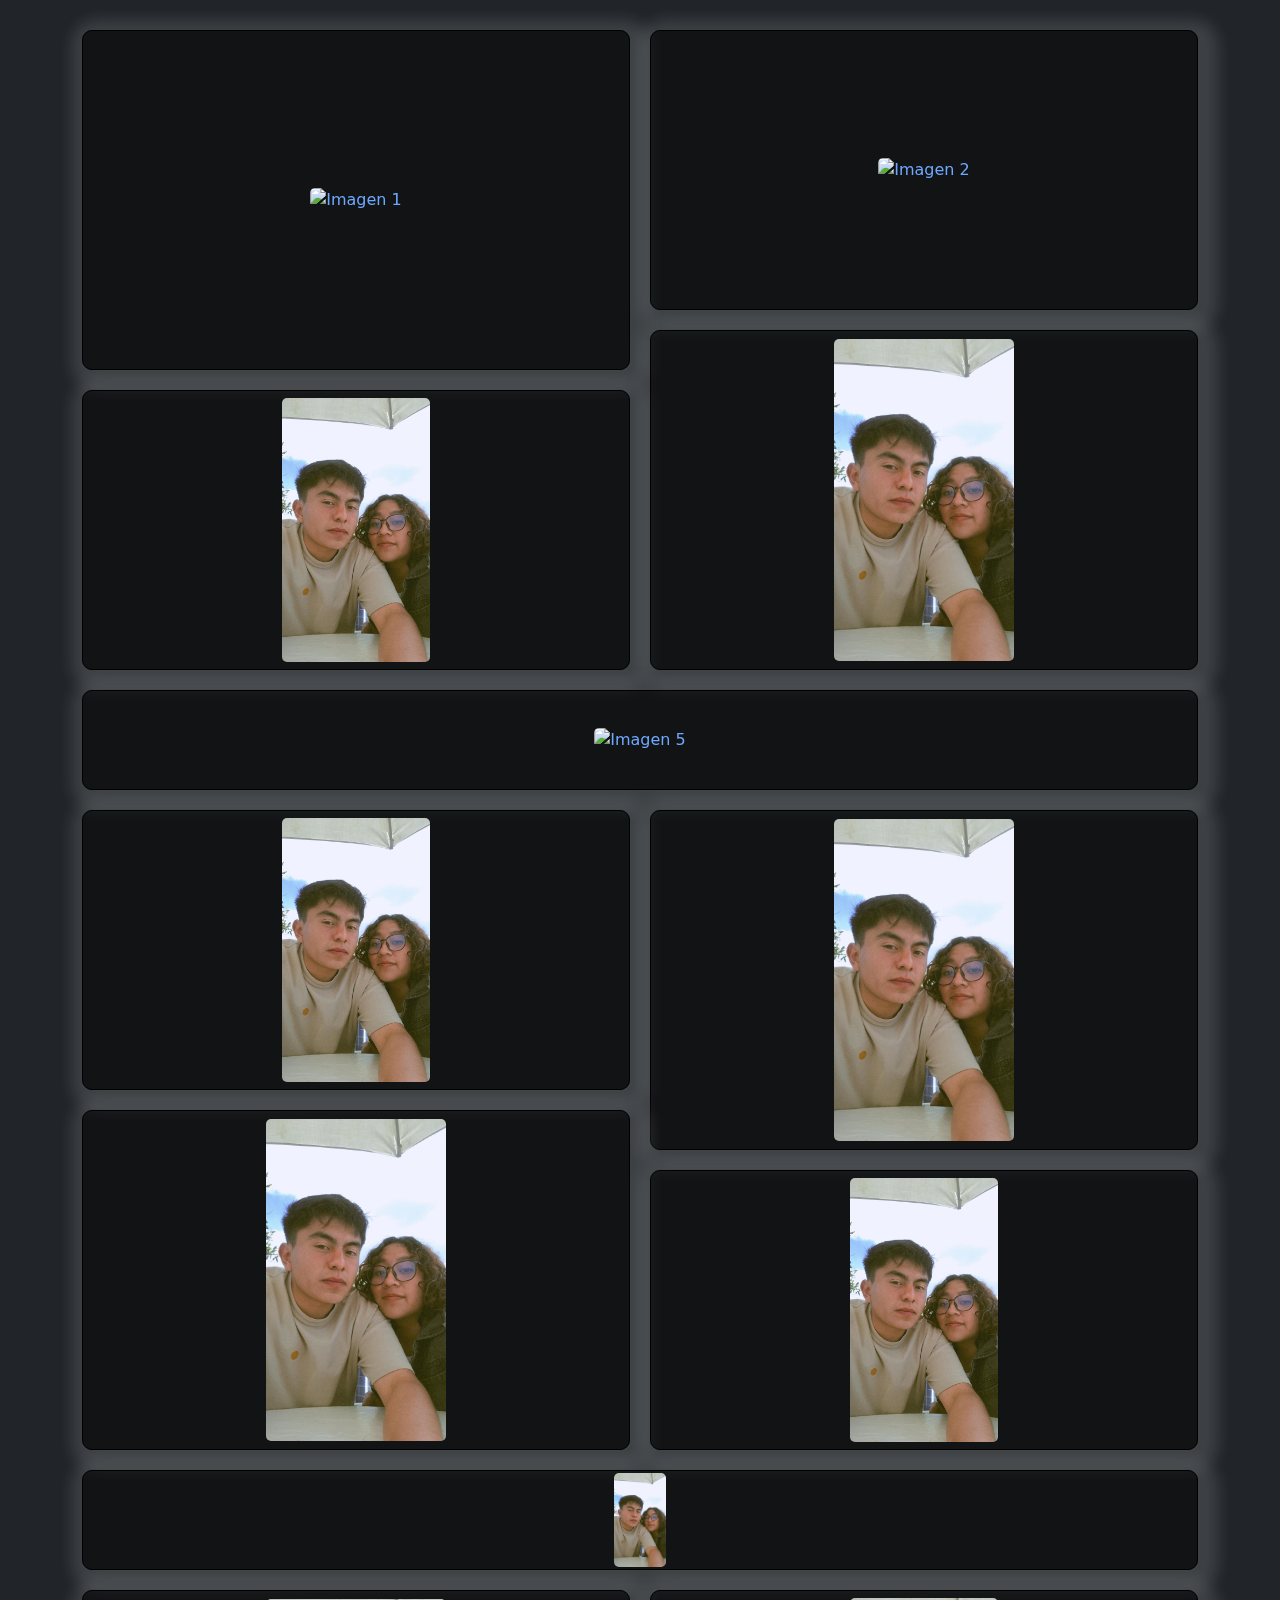
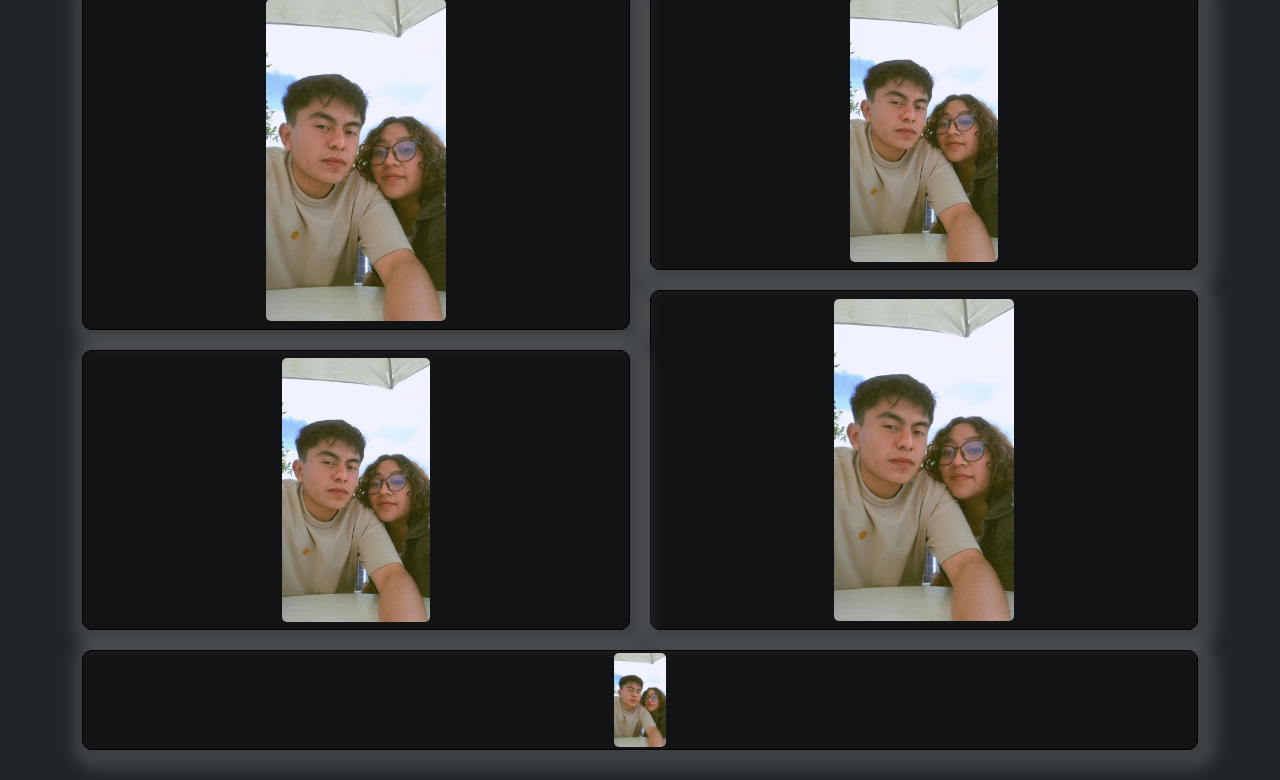
==== nuestro-album.html @ 23400eb3 "Add files via upload" ====
<!DOCTYPE html>
<html lang="es" data-bs-theme="dark">
  <head>
    <meta charset="UTF-8" />
    <meta name="viewport" content="width=device-width, initial-scale=1.0" />
    <title>Nuestro Album</title>
    <link rel="stylesheet" href="bootstrap.min.css" />
    <style>
      /* .parent {
        display: grid;
        grid-template-columns: repeat(6750px);
        grid-template-rows: repeat(10, 100px);
        gap: 20px;
      } */

      .parent {
        display: grid;
        grid-template-columns: repeat(30fr);
        grid-template-rows: repeat(75, 1000fr);
        gap: 20px;
      }

      .div1,
      .div2,
      .div3,
      .div4,
      .div5,
      .div6,
      .div7,
      .div8,
      .div9,
      .div10,
      .div11,
      .div12,
      .div13,
      .div14,
      .div15 {
        position: relative;
        border: 1px solid black;
        box-shadow: 5px 5px 15px 15px rgba(255, 255, 255, 0.13);
        display: flex;
        justify-content: center;
        /* Alinea horizontalmente al centro */
        align-items: center;
        /* Alinea verticalmente al centro */
        background-color: rgba(0, 0, 0, 0.466);
        /* Fondo más oscuro */
        transition: transform 0.3s ease, background-color 0.7s ease;
        border-radius: 10px;
        transform-style: preserve-3d;
      }

      .div1 img,
      .div2 img,
      .div3 img,
      .div4 img,
      .div5 img,
      .div6 img,
      .div7 img,
      .div8 img,
      .div9 img,
      .div10 img,
      .div11 img,
      .div12 img,
      .div13 img,
      .div14 img,
      .div15 img {
        max-width: 95%;
        max-height: 95%;
        border-radius: 5px;
        backface-visibility: hidden;
        position: absolute;
      }

      .div1 .text,
      .div2 .text,
      .div3 .text,
      .div4 .text,
      .div5 .text,
      .div6 .text,
      .div7 .text,
      .div8 .text,
      .div9 .text,
      .div10 .text,
      .div11 .text,
      .div12 .text,
      .div13 .text,
      .div14 .text,
      .div15 .text {
        display: flex;
        align-items: center;
        justify-content: center;
        background: #fff;
        color: black;
        width: 100%;
        height: 100%;
        border-radius: 5px;
        backface-visibility: hidden;
        transform: rotateY(180deg);
        position: absolute;
      }

      .div1:hover,
      .div2:hover,
      .div3:hover,
      .div4:hover,
      .div5:hover,
      .div6:hover,
      .div7:hover,
      .div8:hover,
      .div9:hover,
      .div10:hover,
      .div11:hover,
      .div12:hover,
      .div13:hover,
      .div14:hover,
      .div15:hover {
        transform: rotateY(180deg);
      }




    
.div1 {
    grid-row: span 18 / span 18;
}

.div2 {
    grid-row: span 15 / span 15;
}

.div3 {
    grid-row: span 15 / span 15;
    grid-column-start: 1;
    grid-row-start: 19;
}

.div4 {
    grid-row: span 18 / span 18;
    grid-column-start: 2;
    grid-row-start: 16;
}

.div5 {
    grid-column: span 2 / span 2;
    grid-row: span 6 / span 6;
    grid-row-start: 34;
}

.div6 {
    grid-row: span 15 / span 15;
    grid-row-start: 40;
}

.div7 {
    grid-row: span 18 / span 18;
    grid-row-start: 40;
}

.div8 {
    grid-row: span 18 / span 18;
    grid-row-start: 55;
}

.div9 {
    grid-row: span 15 / span 15;
    grid-column-start: 2;
    grid-row-start: 58;
}

.div10 {
    grid-column: span 2 / span 2;
    grid-row: span 6 / span 6;
    grid-row-start: 73;
}

.div11 {
    grid-row: span 18 / span 18;
    grid-row-start: 79;
}

.div12 {
    grid-row: span 15 / span 15;
    grid-row-start: 79;
}

.div13 {
    grid-row: span 18 / span 18;
    grid-column-start: 2;
    grid-row-start: 94;
}

.div14 {
    grid-row: span 15 / span 15;
    grid-row-start: 97;
}

.div15 {
    grid-column: span 2 / span 2;
    grid-row: span 6 / span 6;
    grid-row-start: 112;
}
        

      body {
        /* background-image: url("blob-scatter-haikei.png"); */
        display: flex;
        justify-content: center;
        /* Centra horizontalmente el contenedor en la página */
        align-items: center;
        /* Centra verticalmente el contenedor en la página */
        height: 100%;
        margin-top: 30px;
        margin-bottom: 30px;
      }
    </style>
  </head>

  <body>
    <div class="container">
      <div class="parent">
        <a class="div1" data-text="Enlaza" target="_blank">
          <img src="foto1.jpg" alt="Imagen 1" />
          <div class="text">love</div>
        </a>
        <a class="div2" data-text="SiChat" target="_blank">
          <img src="foto2.jpg" alt="Imagen 2" />
          <div class="text">SiChat</div>
        </a>
        <a class="div3" data-text="SiMove" target="_blank">
          <img src="foto1.webp" alt="Imagen 3" />
          <div class="text">SiMove</div>
        </a>
        <a class="div4" data-text="PAC" target="_blank">
          <img src="foto1.webp" alt="Imagen 4" />
          <div class="text">foro ejemplo</div>
        </a>
        <a class="div5" data-text="SiCurp" target="_blank">
          <img src="foto5.jpg" alt="Imagen 5" />
          <div class="text">PAC</div>
        </a>
        <a class="div6" data-text="SiNotas" target="_blank">
          <img src="foto1.webp" alt="Imagen 6" />
          <div class="text">PAC</div>
        </a>
        <a class="div7" data-text="Intranet" target="_blank">
          <img src="foto1.webp" alt="Imagen 7" />
          <div class="text">PAC</div>
        </a>
        <a class="div8" data-text="Intranet" target="_blank">
          <img src="foto1.webp" alt="Imagen 8" />
          <div class="text">PAC</div>
        </a>
        <a class="div9" data-text="Intranet" target="_blank">
          <img src="foto1.webp" alt="Imagen 9" />
          <div class="text">PAC</div>
        </a>
        <a class="div10" data-text="Intranet" target="_blank">
          <img src="foto1.webp" alt="Imagen 10" />
          <div class="text">PAC</div>
        </a>
        <a class="div11" data-text="Intranet" target="_blank">
          <img src="foto1.webp" alt="Imagen 11" />
          <div class="text">PAC</div>
        </a>
        <a class="div12" data-text="Intranet" target="_blank">
          <img src="foto1.webp" alt="Imagen 12" />
          <div class="text">PAC</div>
        </a>
        <a class="div13" data-text="Intranet" target="_blank">
          <img src="foto1.webp" alt="Imagen 13" />
          <div class="text">PAC</div>
        </a>
        <a class="div14" data-text="Intranet" target="_blank">
          <img src="foto1.webp" alt="Imagen 14" />
          <div class="text">PAC</div>
        </a>
        <a class="div15" data-text="Intranet" target="_blank">
          <img src="foto1.webp" alt="Imagen 15" />
          <div class="text">PAC</div>
        </a>
      </div>
    </div>
  </body>
</html>
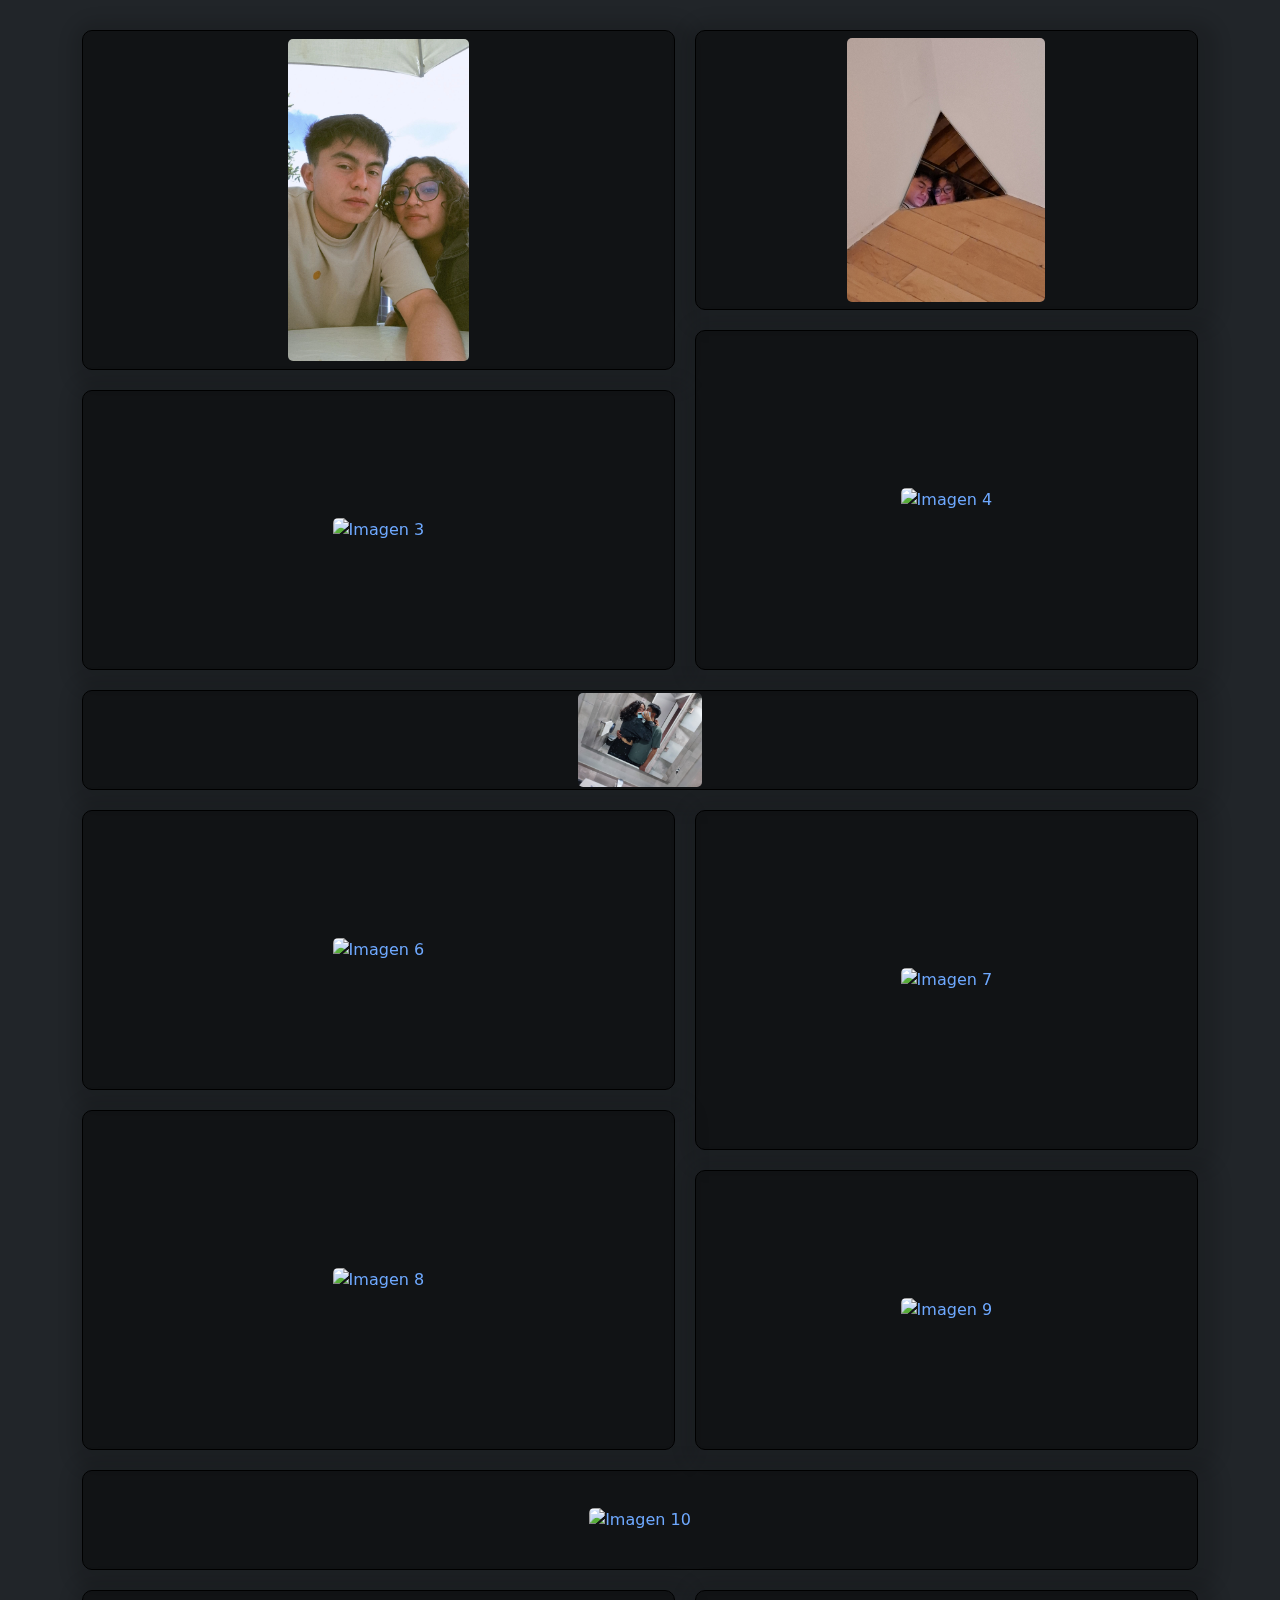
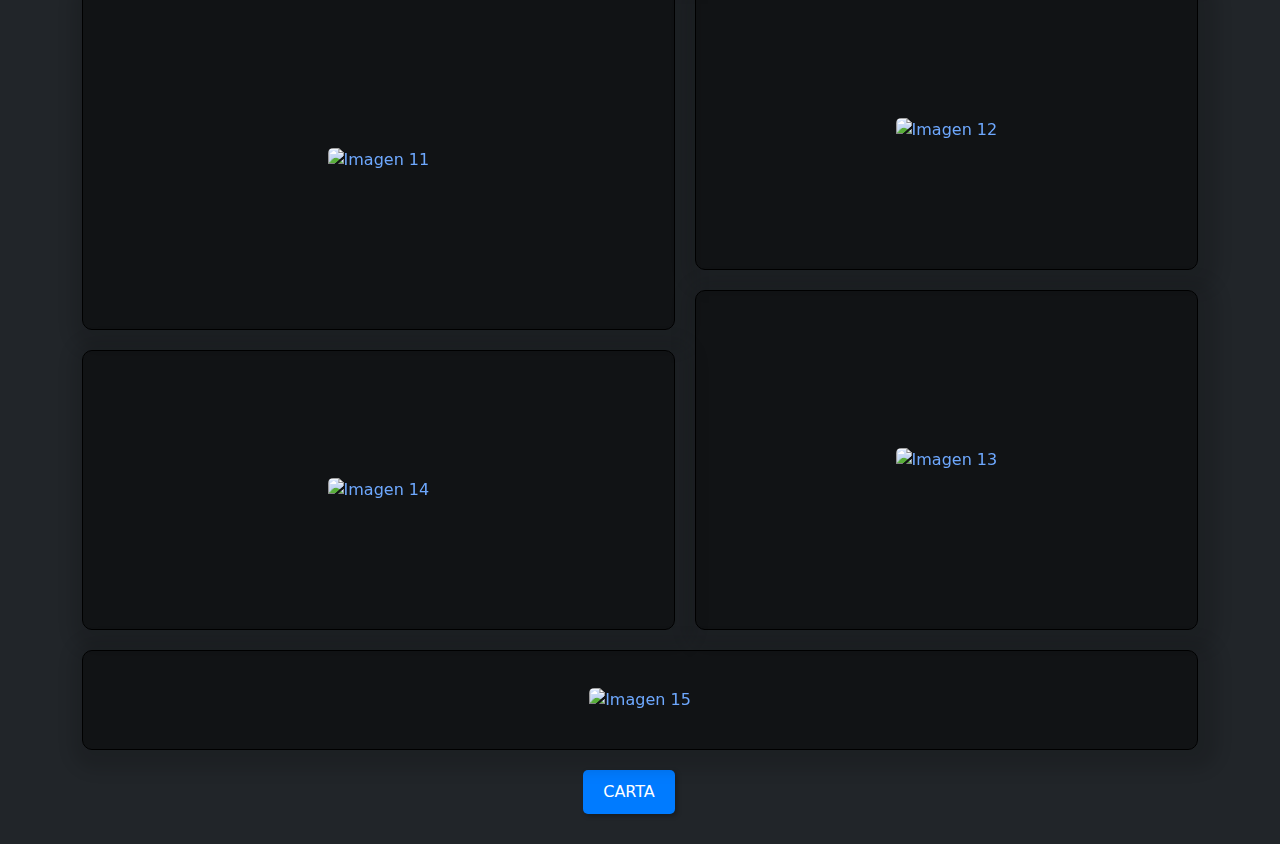
==== commit 17b0f29b: "Add files via upload" ====
--- a/nuestro-album.html
+++ b/nuestro-album.html
@@ -37,7 +37,7 @@
       .div15 {
         position: relative;
         border: 1px solid black;
-        box-shadow: 5px 5px 15px 15px rgba(255, 255, 255, 0.13);
+        box-shadow: 5px 5px 15px 15px rgba(0, 0, 0, 0.13);
         display: flex;
         justify-content: center;
         /* Alinea horizontalmente al centro */
@@ -87,6 +87,7 @@
       .div13 .text,
       .div14 .text,
       .div15 .text {
+        font-family: "Courier New", Courier, monospace;
         display: flex;
         align-items: center;
         justify-content: center;
@@ -118,90 +119,85 @@
         transform: rotateY(180deg);
       }
 
-
-
-
-    
-.div1 {
-    grid-row: span 18 / span 18;
-}
-
-.div2 {
-    grid-row: span 15 / span 15;
-}
-
-.div3 {
-    grid-row: span 15 / span 15;
-    grid-column-start: 1;
-    grid-row-start: 19;
-}
-
-.div4 {
-    grid-row: span 18 / span 18;
-    grid-column-start: 2;
-    grid-row-start: 16;
-}
-
-.div5 {
-    grid-column: span 2 / span 2;
-    grid-row: span 6 / span 6;
-    grid-row-start: 34;
-}
-
-.div6 {
-    grid-row: span 15 / span 15;
-    grid-row-start: 40;
-}
-
-.div7 {
-    grid-row: span 18 / span 18;
-    grid-row-start: 40;
-}
-
-.div8 {
-    grid-row: span 18 / span 18;
-    grid-row-start: 55;
-}
-
-.div9 {
-    grid-row: span 15 / span 15;
-    grid-column-start: 2;
-    grid-row-start: 58;
-}
-
-.div10 {
-    grid-column: span 2 / span 2;
-    grid-row: span 6 / span 6;
-    grid-row-start: 73;
-}
-
-.div11 {
-    grid-row: span 18 / span 18;
-    grid-row-start: 79;
-}
-
-.div12 {
-    grid-row: span 15 / span 15;
-    grid-row-start: 79;
-}
-
-.div13 {
-    grid-row: span 18 / span 18;
-    grid-column-start: 2;
-    grid-row-start: 94;
-}
-
-.div14 {
-    grid-row: span 15 / span 15;
-    grid-row-start: 97;
-}
-
-.div15 {
-    grid-column: span 2 / span 2;
-    grid-row: span 6 / span 6;
-    grid-row-start: 112;
-}
-        
+      .div1 {
+        grid-row: span 18 / span 18;
+      }
+
+      .div2 {
+        grid-row: span 15 / span 15;
+      }
+
+      .div3 {
+        grid-row: span 15 / span 15;
+        grid-column-start: 1;
+        grid-row-start: 19;
+      }
+
+      .div4 {
+        grid-row: span 18 / span 18;
+        grid-column-start: 2;
+        grid-row-start: 16;
+      }
+
+      .div5 {
+        grid-column: span 2 / span 2;
+        grid-row: span 6 / span 6;
+        grid-row-start: 34;
+      }
+
+      .div6 {
+        grid-row: span 15 / span 15;
+        grid-row-start: 40;
+      }
+
+      .div7 {
+        grid-row: span 18 / span 18;
+        grid-row-start: 40;
+      }
+
+      .div8 {
+        grid-row: span 18 / span 18;
+        grid-row-start: 55;
+      }
+
+      .div9 {
+        grid-row: span 15 / span 15;
+        grid-column-start: 2;
+        grid-row-start: 58;
+      }
+
+      .div10 {
+        grid-column: span 2 / span 2;
+        grid-row: span 6 / span 6;
+        grid-row-start: 73;
+      }
+
+      .div11 {
+        grid-row: span 18 / span 18;
+        grid-row-start: 79;
+      }
+
+      .div12 {
+        grid-row: span 15 / span 15;
+        grid-row-start: 79;
+      }
+
+      .div13 {
+        grid-row: span 18 / span 18;
+        grid-column-start: 2;
+        grid-row-start: 94;
+      }
+
+      .div14 {
+        grid-row: span 15 / span 15;
+        grid-row-start: 97;
+      }
+
+      .div15 {
+        grid-column: span 2 / span 2;
+        grid-row: span 6 / span 6;
+        grid-row-start: 112;
+      }
 
       body {
         /* background-image: url("blob-scatter-haikei.png"); */
@@ -213,6 +209,37 @@
         height: 100%;
         margin-top: 30px;
         margin-bottom: 30px;
+        background-image: url("fondo2.png");
+        background-position: center;
+        background-repeat: repeat;
+        background-size: cover;
+        background-attachment: fixed;
+      }
+
+      /* BOTON */
+      .boton-estilizado {
+        display: block;
+        margin-left: auto;
+        margin-right: 0;
+        padding: 10px 20px;
+        font-size: 16px;
+        color: white;
+        background-color: #007bff; /* Azul atractivo */
+        border: none;
+        border-radius: 5px;
+        cursor: pointer;
+        box-shadow: 2px 2px 5px rgba(0, 0, 0, 0.3);
+        transition: background-color 0.3s ease, transform 0.2s ease;
+      }
+
+      .boton-estilizado:hover {
+        background-color: #0056b3; /* Azul más oscuro al pasar el mouse */
+        transform: scale(1.05); /* Efecto de agrandamiento */
+      }
+
+      .boton-estilizado:active {
+        background-color: #003f7f; /* Azul más profundo al hacer clic */
+        transform: scale(0.95); /* Efecto de reducción */
       }
     </style>
   </head>
@@ -229,11 +256,11 @@
           <div class="text">SiChat</div>
         </a>
         <a class="div3" data-text="SiMove" target="_blank">
-          <img src="foto1.webp" alt="Imagen 3" />
+          <img src="foto3.jpg" alt="Imagen 3" />
           <div class="text">SiMove</div>
         </a>
         <a class="div4" data-text="PAC" target="_blank">
-          <img src="foto1.webp" alt="Imagen 4" />
+          <img src="foto4.jpg" alt="Imagen 4" />
           <div class="text">foro ejemplo</div>
         </a>
         <a class="div5" data-text="SiCurp" target="_blank">
@@ -241,45 +268,49 @@
           <div class="text">PAC</div>
         </a>
         <a class="div6" data-text="SiNotas" target="_blank">
-          <img src="foto1.webp" alt="Imagen 6" />
+          <img src="foto6.jpg" alt="Imagen 6" />
           <div class="text">PAC</div>
         </a>
         <a class="div7" data-text="Intranet" target="_blank">
-          <img src="foto1.webp" alt="Imagen 7" />
+          <img src="foto7.jpg" alt="Imagen 7" />
           <div class="text">PAC</div>
         </a>
         <a class="div8" data-text="Intranet" target="_blank">
-          <img src="foto1.webp" alt="Imagen 8" />
+          <img src="foto8.jpg" alt="Imagen 8" />
           <div class="text">PAC</div>
         </a>
         <a class="div9" data-text="Intranet" target="_blank">
-          <img src="foto1.webp" alt="Imagen 9" />
+          <img src="foto9.jpg" alt="Imagen 9" />
           <div class="text">PAC</div>
         </a>
         <a class="div10" data-text="Intranet" target="_blank">
-          <img src="foto1.webp" alt="Imagen 10" />
+          <img src="foto10.jpg" alt="Imagen 10" />
           <div class="text">PAC</div>
         </a>
         <a class="div11" data-text="Intranet" target="_blank">
-          <img src="foto1.webp" alt="Imagen 11" />
+          <img src="foto11.jpg" alt="Imagen 11" />
           <div class="text">PAC</div>
         </a>
         <a class="div12" data-text="Intranet" target="_blank">
-          <img src="foto1.webp" alt="Imagen 12" />
+          <img src="foto12.jpg" alt="Imagen 12" />
           <div class="text">PAC</div>
         </a>
         <a class="div13" data-text="Intranet" target="_blank">
-          <img src="foto1.webp" alt="Imagen 13" />
+          <img src="foto13.jpg" alt="Imagen 13" />
           <div class="text">PAC</div>
         </a>
         <a class="div14" data-text="Intranet" target="_blank">
-          <img src="foto1.webp" alt="Imagen 14" />
+          <img src="foto14.jpg" alt="Imagen 14" />
           <div class="text">PAC</div>
         </a>
         <a class="div15" data-text="Intranet" target="_blank">
-          <img src="foto1.webp" alt="Imagen 15" />
-          <div class="text">PAC</div>
-        </a>
+          <img src="foto15.jpg" alt="Imagen 15" />
+          <div class="text">PAC</div>
+        </a>
+
+        <div>
+          <button class="boton-estilizado" onclick="location.href='index.html';"">CARTA</button>
+        </div>
       </div>
     </div>
   </body>
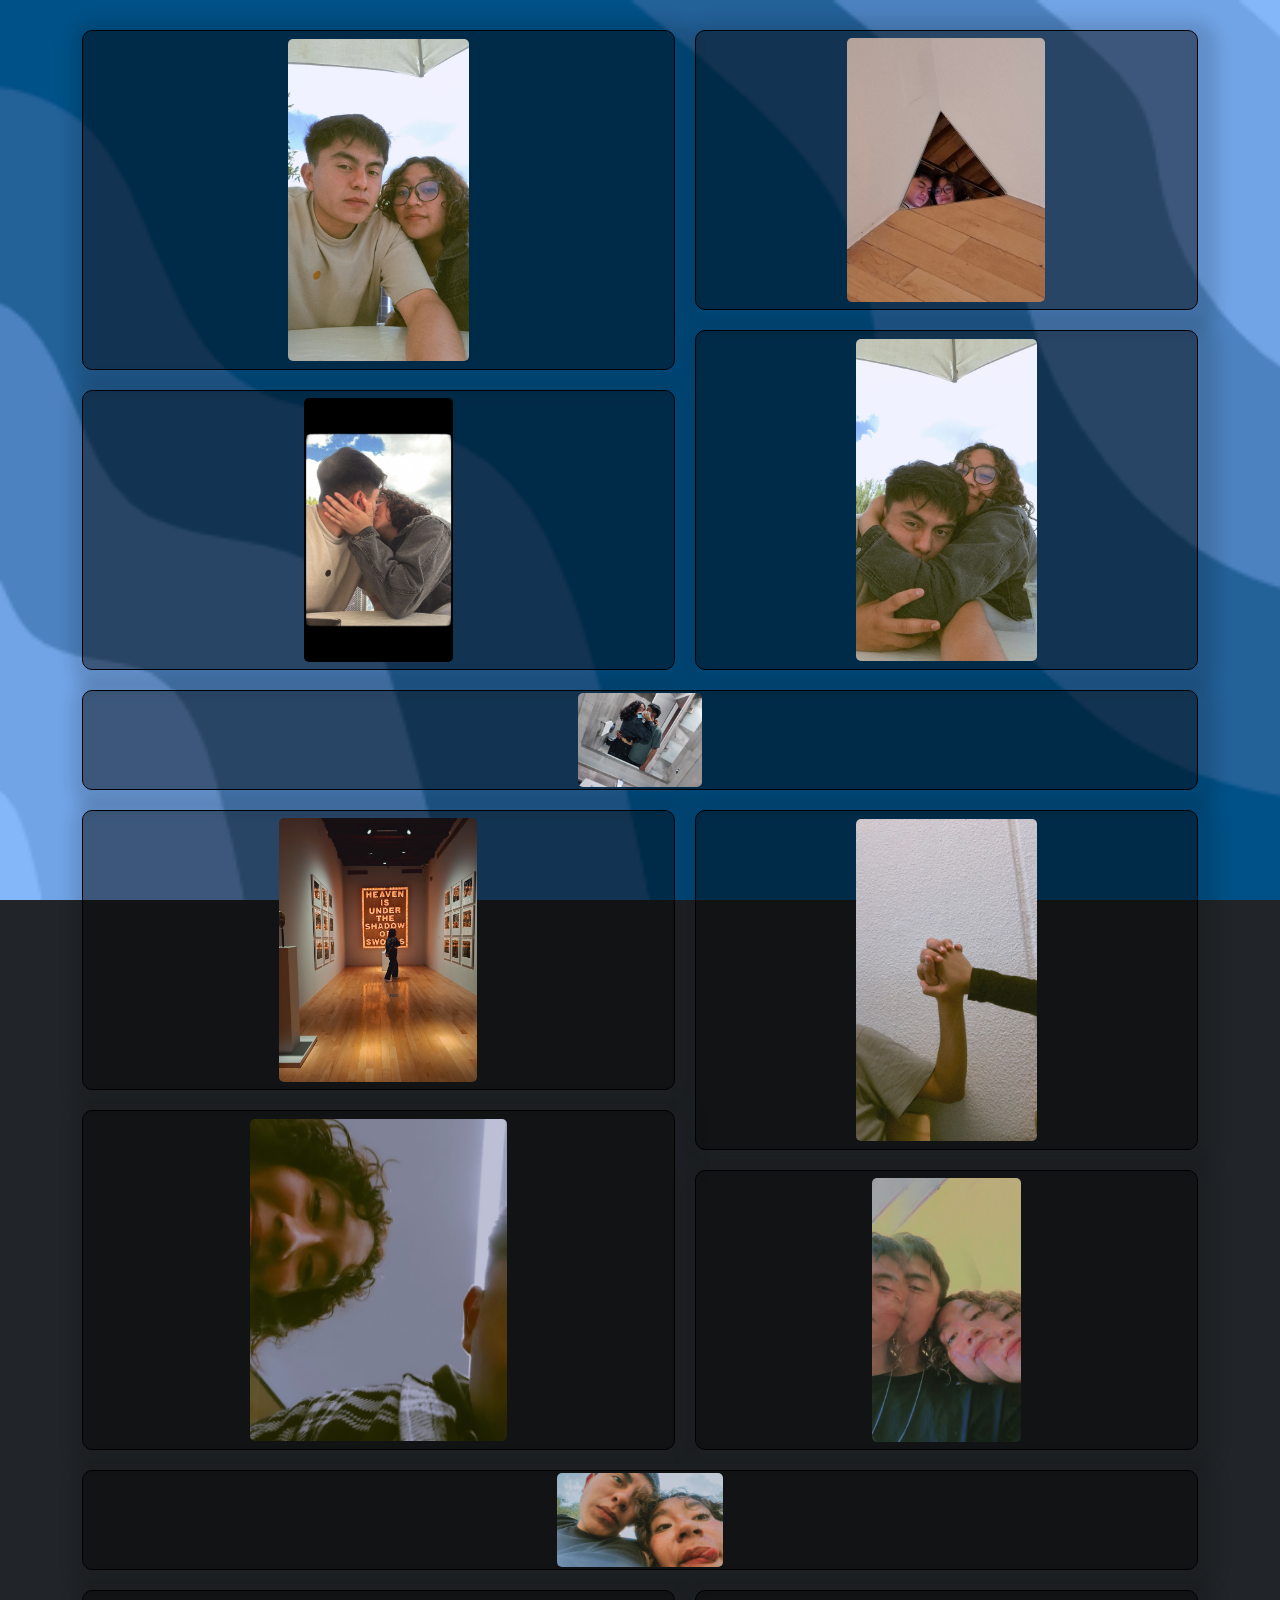
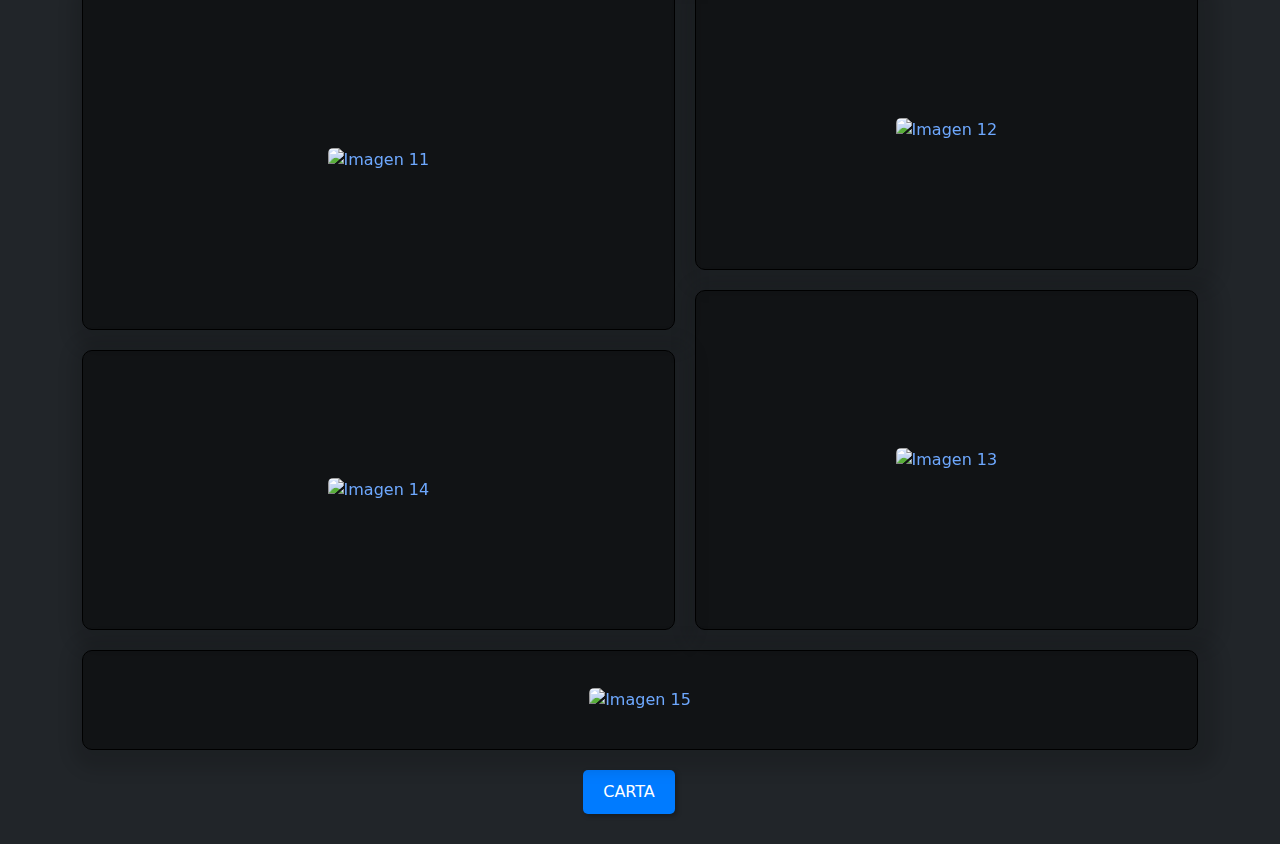
==== commit 9ae308f9: "Add files via upload" ====
--- a/nuestro-album.html
+++ b/nuestro-album.html
@@ -200,12 +200,9 @@
       }
 
       body {
-        /* background-image: url("blob-scatter-haikei.png"); */
         display: flex;
         justify-content: center;
-        /* Centra horizontalmente el contenedor en la página */
         align-items: center;
-        /* Centra verticalmente el contenedor en la página */
         height: 100%;
         margin-top: 30px;
         margin-bottom: 30px;
@@ -296,11 +293,11 @@
           <div class="text">PAC</div>
         </a>
         <a class="div13" data-text="Intranet" target="_blank">
-          <img src="foto13.jpg" alt="Imagen 13" />
+          <img src="foto14.jpg" alt="Imagen 13" />
           <div class="text">PAC</div>
         </a>
         <a class="div14" data-text="Intranet" target="_blank">
-          <img src="foto14.jpg" alt="Imagen 14" />
+          <img src="foto13.jpg" alt="Imagen 14" />
           <div class="text">PAC</div>
         </a>
         <a class="div15" data-text="Intranet" target="_blank">
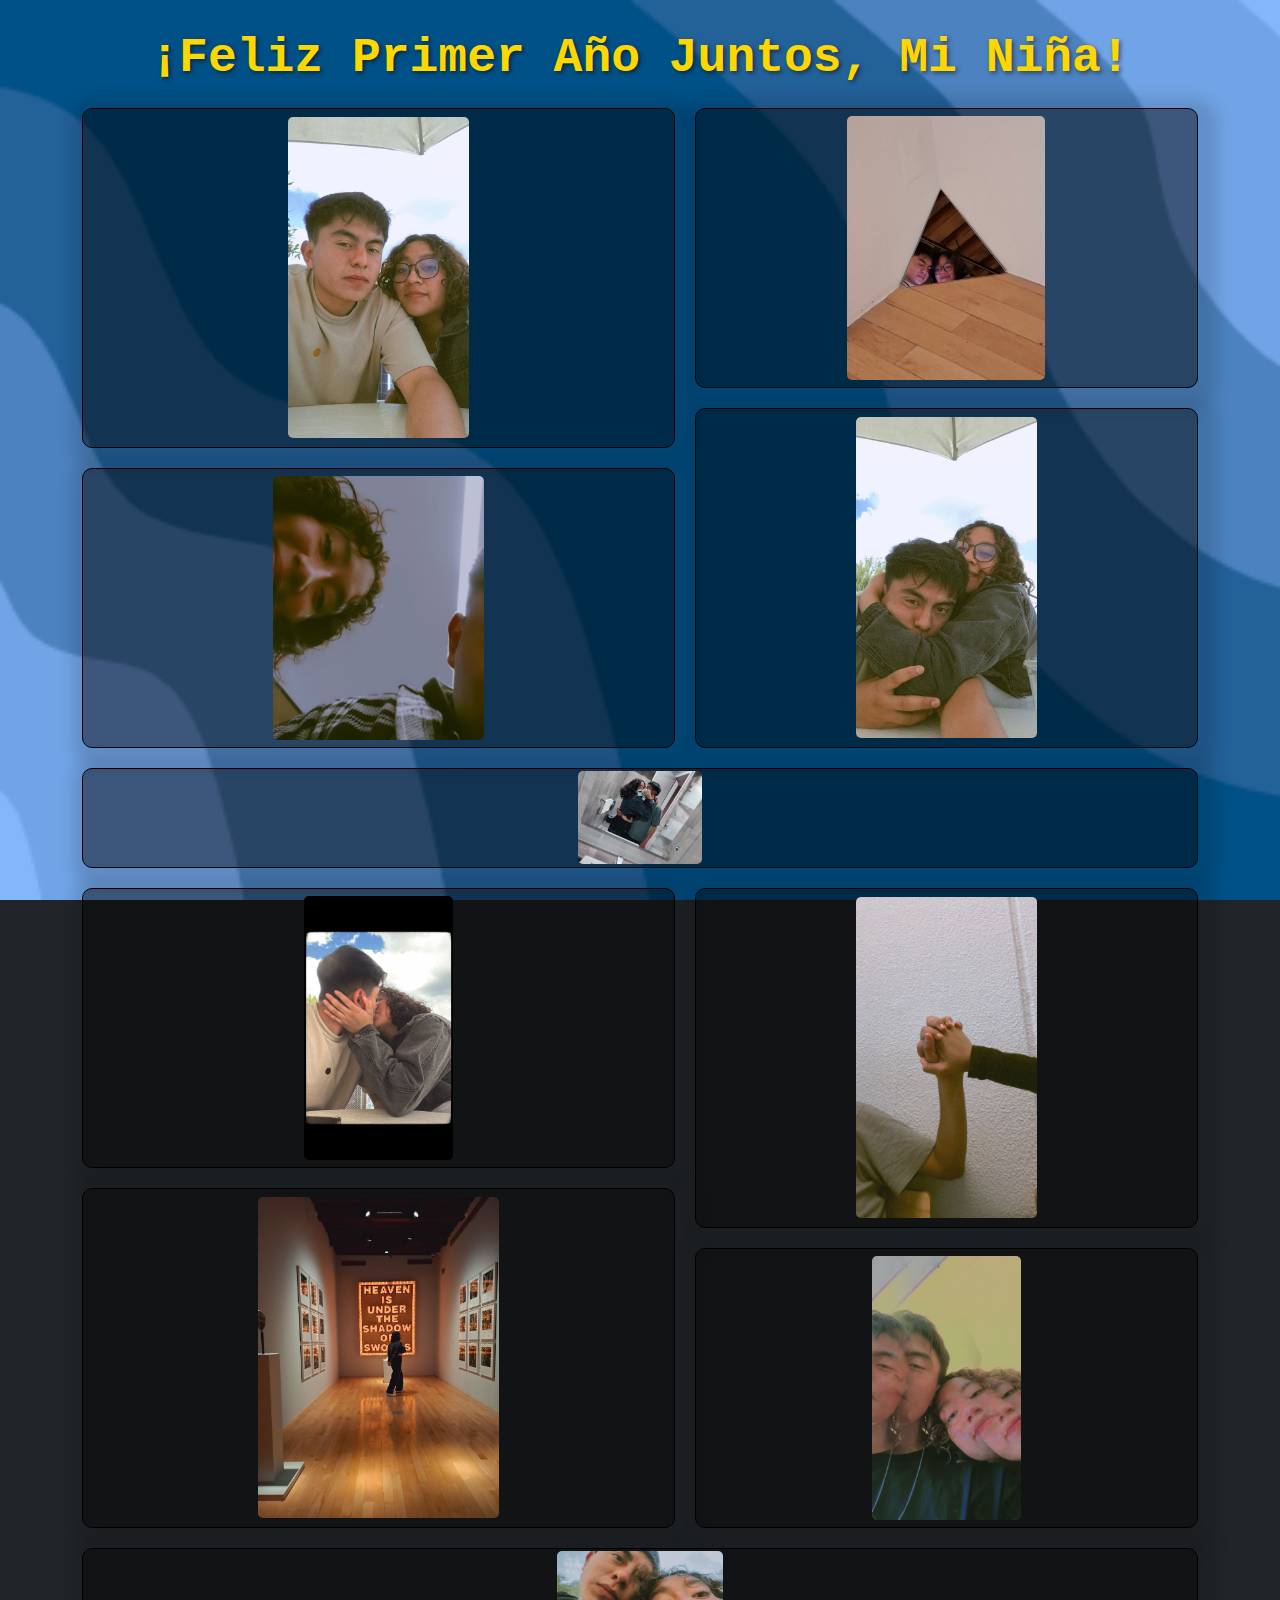
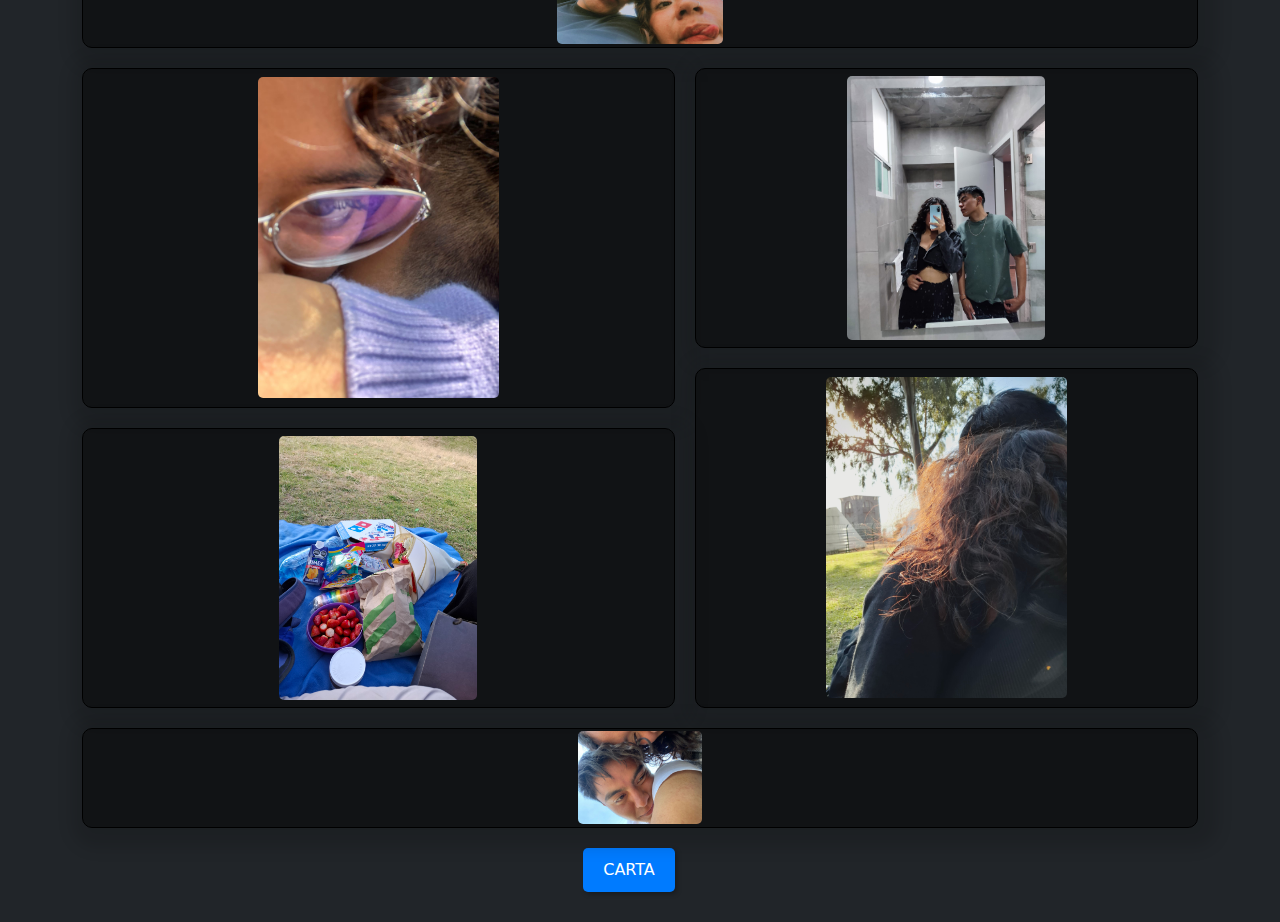
==== commit 13b9ea3f: "Add files via upload" ====
--- a/nuestro-album.html
+++ b/nuestro-album.html
@@ -88,6 +88,8 @@
       .div14 .text,
       .div15 .text {
         font-family: "Courier New", Courier, monospace;
+        font-size: 1em;
+        text-align: center;
         display: flex;
         align-items: center;
         justify-content: center;
@@ -201,6 +203,7 @@
 
       body {
         display: flex;
+        flex-direction: column;
         justify-content: center;
         align-items: center;
         height: 100%;
@@ -238,71 +241,82 @@
         background-color: #003f7f; /* Azul más profundo al hacer clic */
         transform: scale(0.95); /* Efecto de reducción */
       }
+
+      .titulo {
+        font-family: 'Courier New', Courier, monospace;
+        font-size: 3em;
+        color: #FFD700;
+        font-weight: bold;
+        text-shadow: 2px 2px 4px rgba(0, 0, 0, 0.5);
+        margin-bottom: 20px;
+        text-align: center;
+      }
     </style>
   </head>
 
   <body>
+    <h1 class="titulo">¡Feliz Primer Año Juntos, Mi Niña!</h1>
     <div class="container">
       <div class="parent">
         <a class="div1" data-text="Enlaza" target="_blank">
           <img src="foto1.jpg" alt="Imagen 1" />
-          <div class="text">love</div>
+          <div class="text">Una de las fotos que más me han gustado de los dos, tqm &#128147;</div>
         </a>
         <a class="div2" data-text="SiChat" target="_blank">
           <img src="foto2.jpg" alt="Imagen 2" />
-          <div class="text">SiChat</div>
+          <div class="text">Qué bonito me la pasé ese día, te agradezco por eso &#128143;</div>
         </a>
         <a class="div3" data-text="SiMove" target="_blank">
           <img src="foto3.jpg" alt="Imagen 3" />
-          <div class="text">SiMove</div>
+          <div class="text">Aún recuerdo el primer día que nos vimos y que bonita foto ❤️</div>
         </a>
         <a class="div4" data-text="PAC" target="_blank">
           <img src="foto4.jpg" alt="Imagen 4" />
-          <div class="text">foro ejemplo</div>
+          <div class="text">Cada minuto, incluso cada segundo agradezco que estés aquí</div>
         </a>
         <a class="div5" data-text="SiCurp" target="_blank">
           <img src="foto5.jpg" alt="Imagen 5" />
-          <div class="text">PAC</div>
+          <div class="text">¡JAJA! Simplemente quise agregar esta foto, es un lindo recuerdo, diría yo 🥰</div>
         </a>
         <a class="div6" data-text="SiNotas" target="_blank">
           <img src="foto6.jpg" alt="Imagen 6" />
-          <div class="text">PAC</div>
+          <div class="text">Por favor sigue siendo esa persona que me siga haciendo eso <3 </div>
         </a>
         <a class="div7" data-text="Intranet" target="_blank">
           <img src="foto7.jpg" alt="Imagen 7" />
-          <div class="text">PAC</div>
+          <div class="text">Por favor sigue tomando mi mano por más tiempo, me encantaría que siempre fueras tú ❣️</div>
         </a>
         <a class="div8" data-text="Intranet" target="_blank">
           <img src="foto8.jpg" alt="Imagen 8" />
-          <div class="text">PAC</div>
+          <div class="text">You too divine to just be mine, you remind me of the color blue. Girl, I'm so in love with you ❣️❣️</div>
         </a>
         <a class="div9" data-text="Intranet" target="_blank">
           <img src="foto9.jpg" alt="Imagen 9" />
-          <div class="text">PAC</div>
+          <div class="text">Recuerda que siempre te he dicho que estaré para ti. En verdad no me gusta verte mal ):</div>
         </a>
         <a class="div10" data-text="Intranet" target="_blank">
           <img src="foto10.jpg" alt="Imagen 10" />
-          <div class="text">PAC</div>
+          <div class="text">Sigamos siendo la pareja bonita que hay, quiero que sigas siendo la persona que me hace muy feliz 💞</div>
         </a>
         <a class="div11" data-text="Intranet" target="_blank">
           <img src="foto11.jpg" alt="Imagen 11" />
-          <div class="text">PAC</div>
+          <div class="text">Sigue siendo la persona que me cuenta cómo le fue en su día. Te amo mucho, personita extraña que llegó a mi vida 🥰</div>
         </a>
         <a class="div12" data-text="Intranet" target="_blank">
           <img src="foto12.jpg" alt="Imagen 12" />
-          <div class="text">PAC</div>
+          <div class="text">¡Ayayayyyy! Una de las fotos prohibidas que me han gustado jajaja, tqm </div>
         </a>
         <a class="div13" data-text="Intranet" target="_blank">
           <img src="foto14.jpg" alt="Imagen 13" />
-          <div class="text">PAC</div>
+          <div class="text">Y yo sigo diiendo que que bien nos hacemos estando juntos, sigamos aprendiendo un poco más de los dos. Te agradezco infinitamente por todo lo que haces por mi 💗💗 </div>
         </a>
         <a class="div14" data-text="Intranet" target="_blank">
           <img src="foto13.jpg" alt="Imagen 14" />
-          <div class="text">PAC</div>
+          <div class="text">Que mis citas sigan siendo contigo, por favor sigue siendo tú esa persona con la que me la paso muy bien 🥺</div>
         </a>
         <a class="div15" data-text="Intranet" target="_blank">
           <img src="foto15.jpg" alt="Imagen 15" />
-          <div class="text">PAC</div>
+          <div class="text">Sigamos compartiendo risas, abrazos e incluso enojos, solo sigue siendo tú esa persona con que comparta mis días, te amo para siempre 💖</div>
         </a>
 
         <div>
